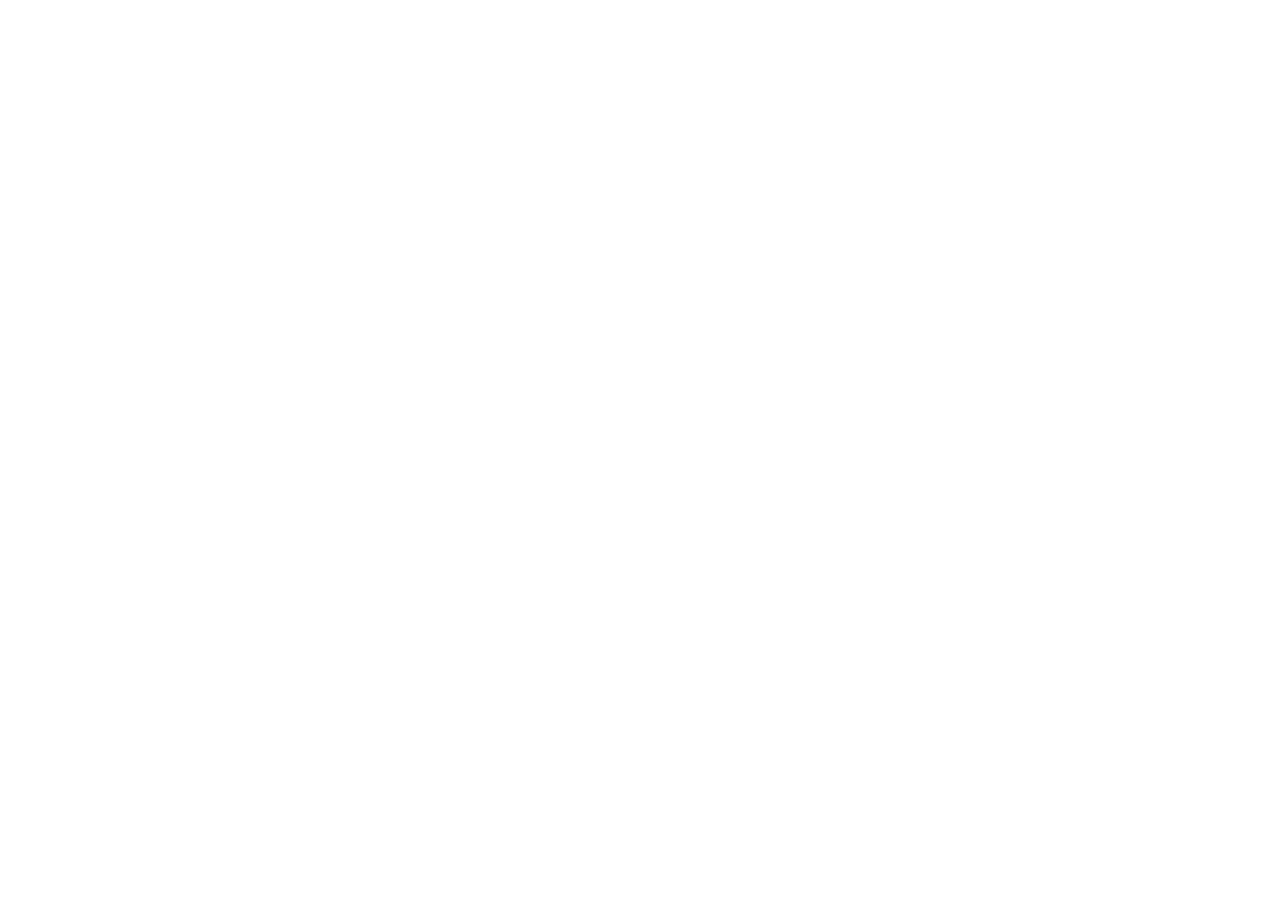
==== index.html @ f53d75aa "Aqui es el comienzo de todo" ====
<!DOCTYPE html>
<html lang="en">

<head>
    <meta charset="UTF-8">
    <meta http-equiv="X-UA-Compatible" content="IE=edge">
    <meta name="viewport" content="width=device-width, initial-scale=1.0">
    <link rel="stylesheet" href="css/normalize.css">
    <link rel="stylesheet" href="css/style.css">
    <title>Blog Cafe - Proyecto03</title>
</head>

<body>

</body>

</html>
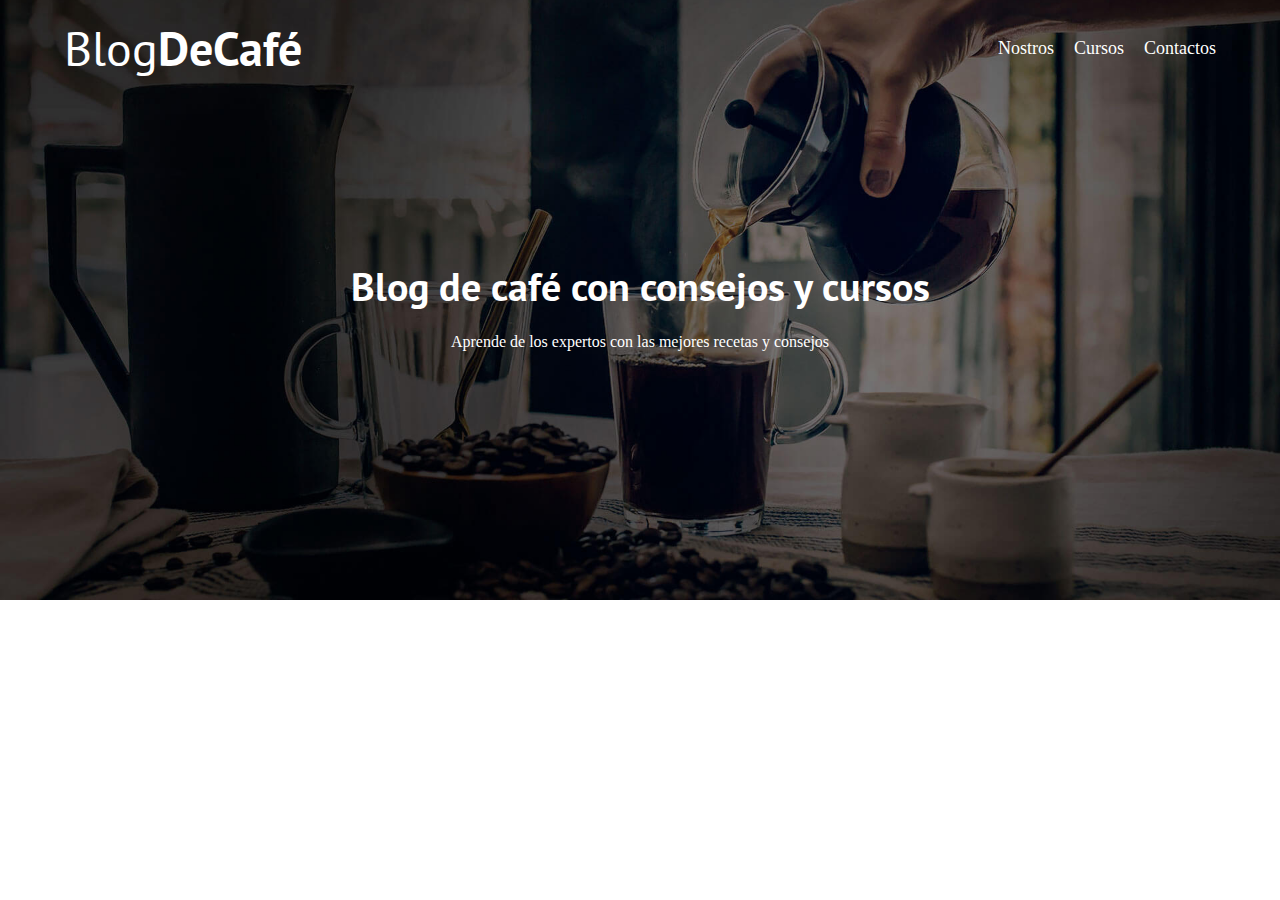
==== commit 4337890f: "Terminamos la barra de navegacion - Probando Git" ====
--- a/index.html
+++ b/index.html
@@ -7,11 +7,35 @@
     <meta name="viewport" content="width=device-width, initial-scale=1.0">
     <link rel="stylesheet" href="css/normalize.css">
     <link rel="stylesheet" href="css/style.css">
+    <link rel="preconnect" href="https://fonts.googleapis.com">
+    <link rel="preconnect" href="https://fonts.gstatic.com" crossorigin>
+    <link href="https://fonts.googleapis.com/css2?family=Open+Sans&family=PT+Sans:wght@400;700&display=swap"
+        rel="stylesheet">
     <title>Blog Cafe - Proyecto03</title>
 </head>
 
 <body>
+    <header class="header">
 
+        <div class="contenedor">
+            <div class="barra">
+                <a class="logo" href="index.html">
+                    <h1 class="logo__nombre noMargin textoCentro">Blog<span class="logo__bold">DeCafé</span></h1>
+                </a>
+                <nav class="navegacion">
+                    <a href="nosotros.html" class="navegacion__enlace">Nostros</a>
+                    <a href="cursos.html" class="navegacion__enlace">Cursos</a>
+                    <a href="contacto.html" class="navegacion__enlace">Contactos</a>
+                </nav>
+            </div>
+        </div>
+
+        <div class="header__texto">
+            <h2 class="noMargin">Blog de café con consejos y cursos</h2>
+            <p class="noMargin">Aprende de los expertos con las mejores recetas y consejos</p>
+        </div>
+
+    </header>
 </body>
 
 </html>--- a/css/style.css
+++ b/css/style.css
@@ -0,0 +1,124 @@
+:root{
+    --fuenteHeading: "PT sans", sans-serif; /*Aqui si hay un problema puede ser las " " OJO*/
+    --fuenteParrafos: "Open Sans". sans-serif;
+
+    --primario: #784D3C;
+    --blanco: #ffffff;
+    --negro: #000000;
+}
+
+html{
+    box-sizing: border-box;
+    font-size: 62.5%;
+}
+
+*,*:before, *:after{
+    box-sizing: inherit;
+}
+
+body{
+    font-family: var(--fuenteParrafos);
+    font-size: 1.6rem;
+    line-height: 2;
+}
+
+/* Globales */
+
+.contenedor{
+    max-width: 120rem;
+    width: 90%;
+    margin: 0 auto;
+}
+
+a{
+    text-decoration: none;
+}
+
+h1,h2,h3,h4{
+    font-family: var(--fuenteHeading);
+}
+h1{
+    font-size: 4.8rem;
+}
+h2{
+    font-size: 4rem;
+}
+h3{
+    font-size: 3.2rem;
+}
+h4{
+    font-size: 2.8rem;
+}
+
+img{
+    max-width: 100%;
+}
+
+/* Utilidades */
+.noMargin{
+    margin: 0;
+}
+
+.noPadding{
+    padding: 0;
+}
+
+.textoCentro{
+    text-align: center;
+}
+
+/* HEADER */
+.header{
+    background-image: url(../img/banner.jpg);
+    height: 60rem;
+    background-size: cover;
+    background-repeat: no-repeat ;
+    /* para posicionar la imagen dependiendo del tamaño se usa bg-position()*/
+    background-position: center center;
+}
+
+.header__texto{
+    text-align: center;
+    color: var(--blanco);
+    margin-top: 5rem;
+}
+
+@media (min-width: 768px) {
+    .header__texto{
+        margin-top: 15rem;
+    }
+}
+
+/* BARRA */
+@media (min-width: 768px) {
+    .barra{
+        display: flex;
+        justify-content: space-between;
+        align-items: center;
+    }
+}
+
+.logo{
+    color: var(--blanco);
+}
+.logo__nombre{
+    font-weight: normal;
+}
+.logo__bold{
+    font-weight:bold;
+}
+
+@media (min-width: 768px) {
+    .navegacion{
+        display: flex;
+        gap: 2rem;
+    }
+}
+
+.navegacion__enlace{
+    display: block;
+    text-align: center;
+    font-size: 1.8rem;
+    color: var(--blanco);
+}
+
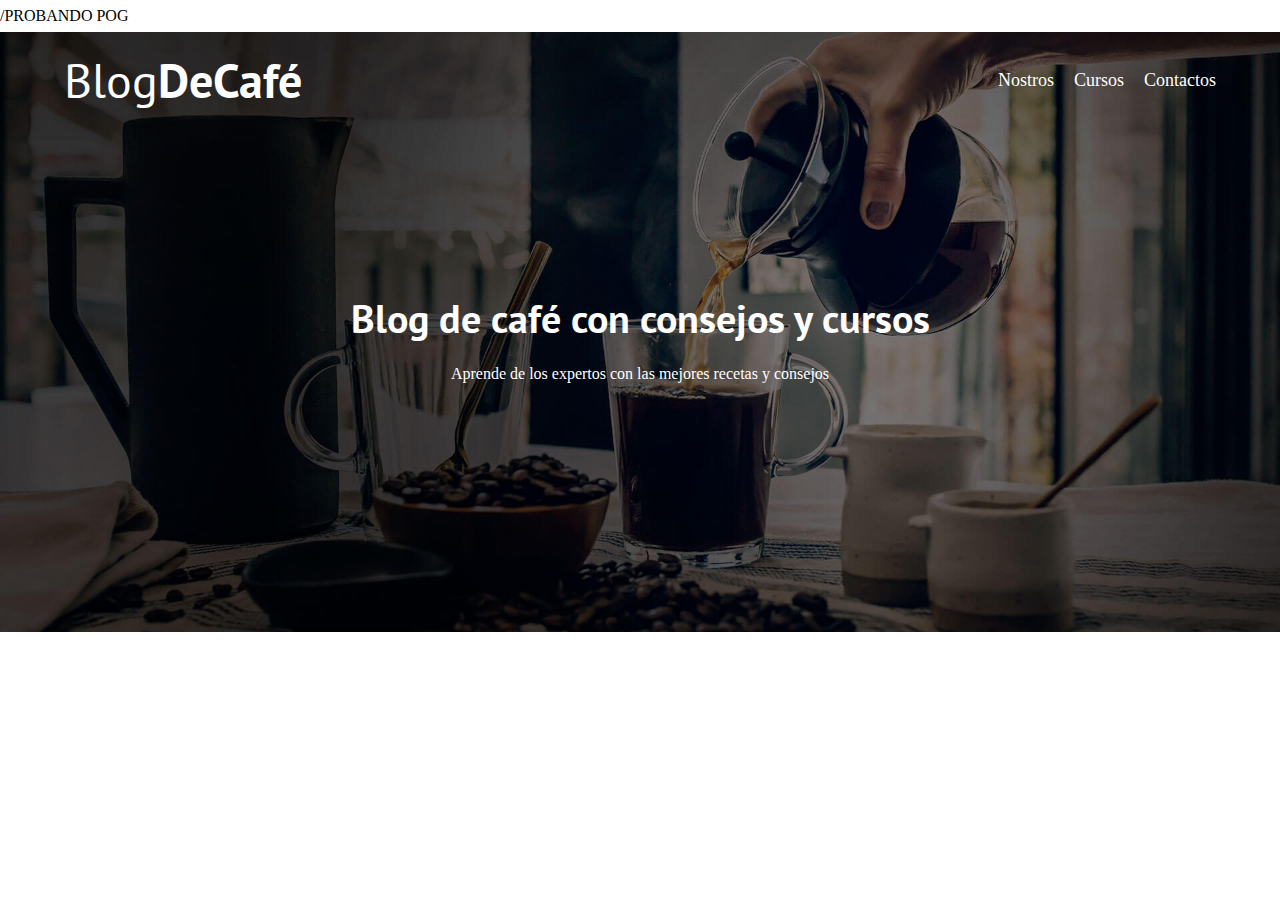
==== commit 588a4630: "Probando Pa" ====
--- a/index.html
+++ b/index.html
@@ -1,6 +1,6 @@
 <!DOCTYPE html>
 <html lang="en">
-
+/PROBANDO POG
 <head>
     <meta charset="UTF-8">
     <meta http-equiv="X-UA-Compatible" content="IE=edge">
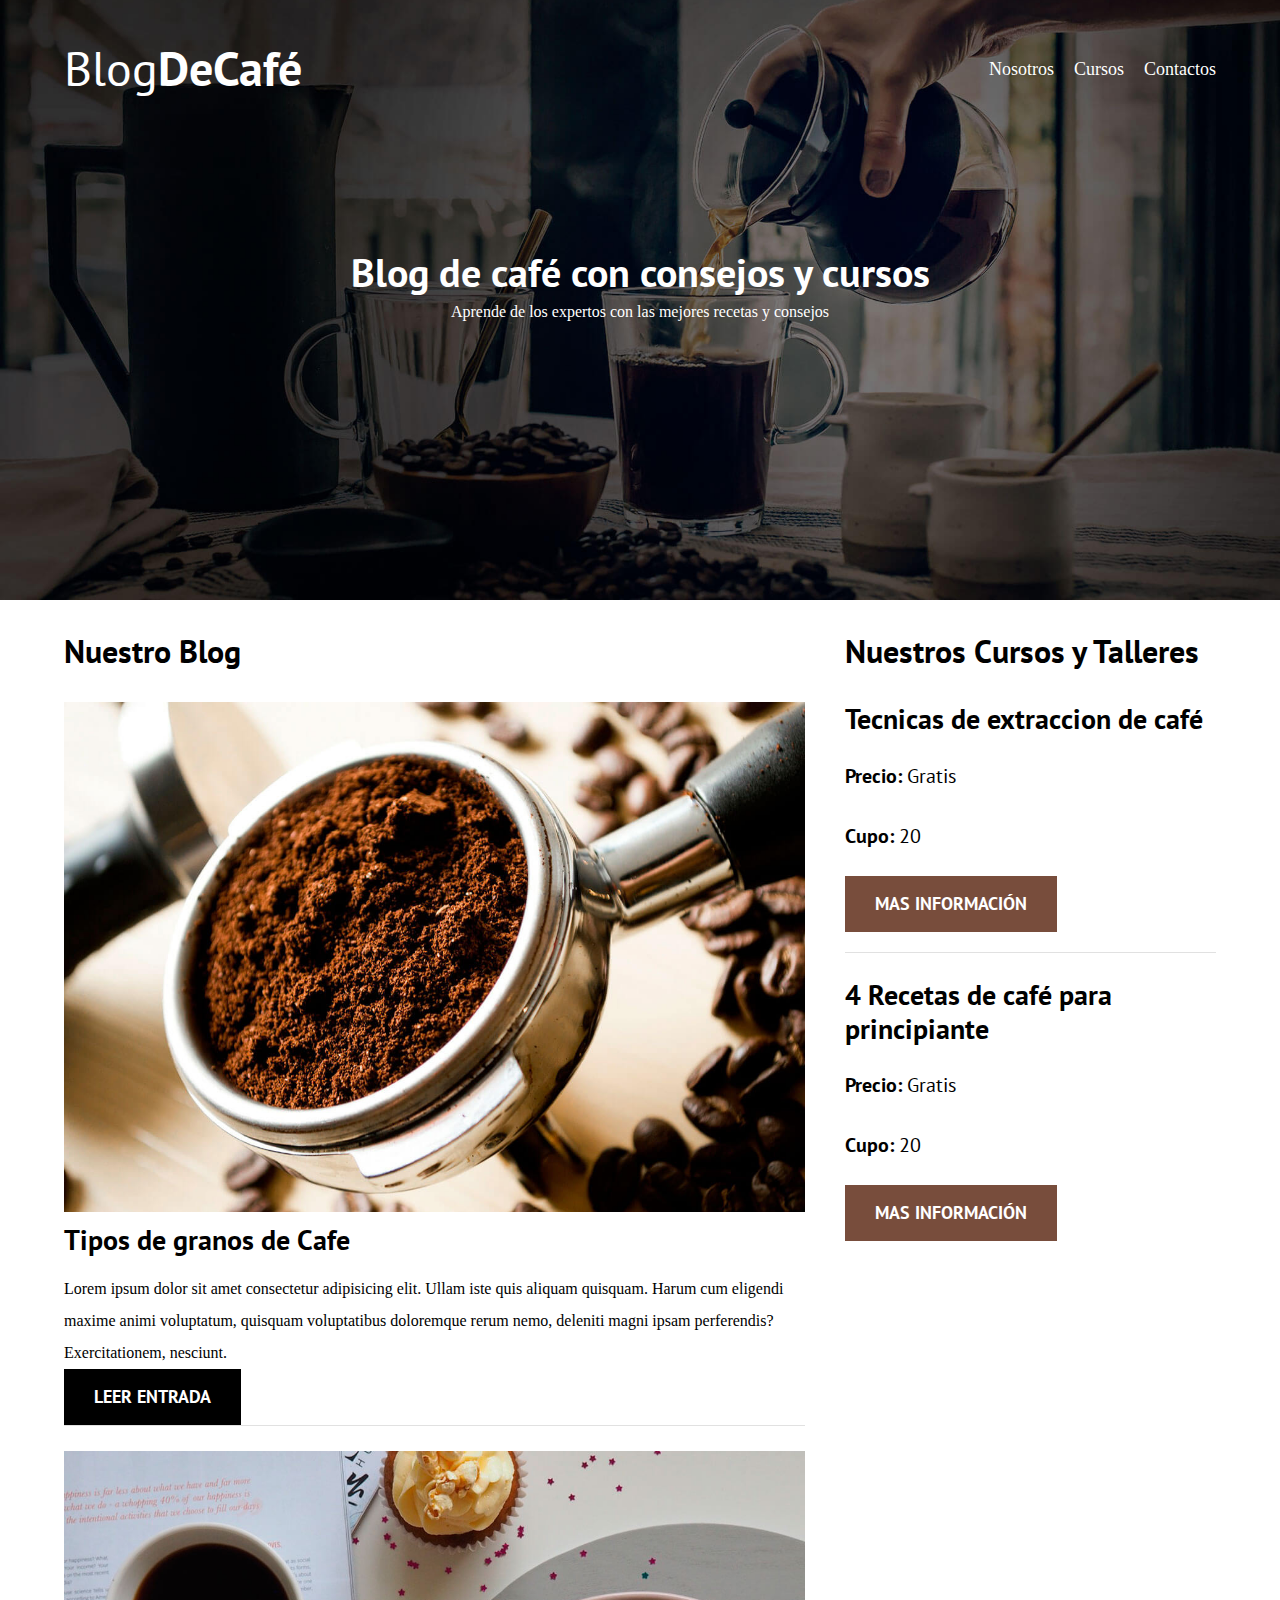
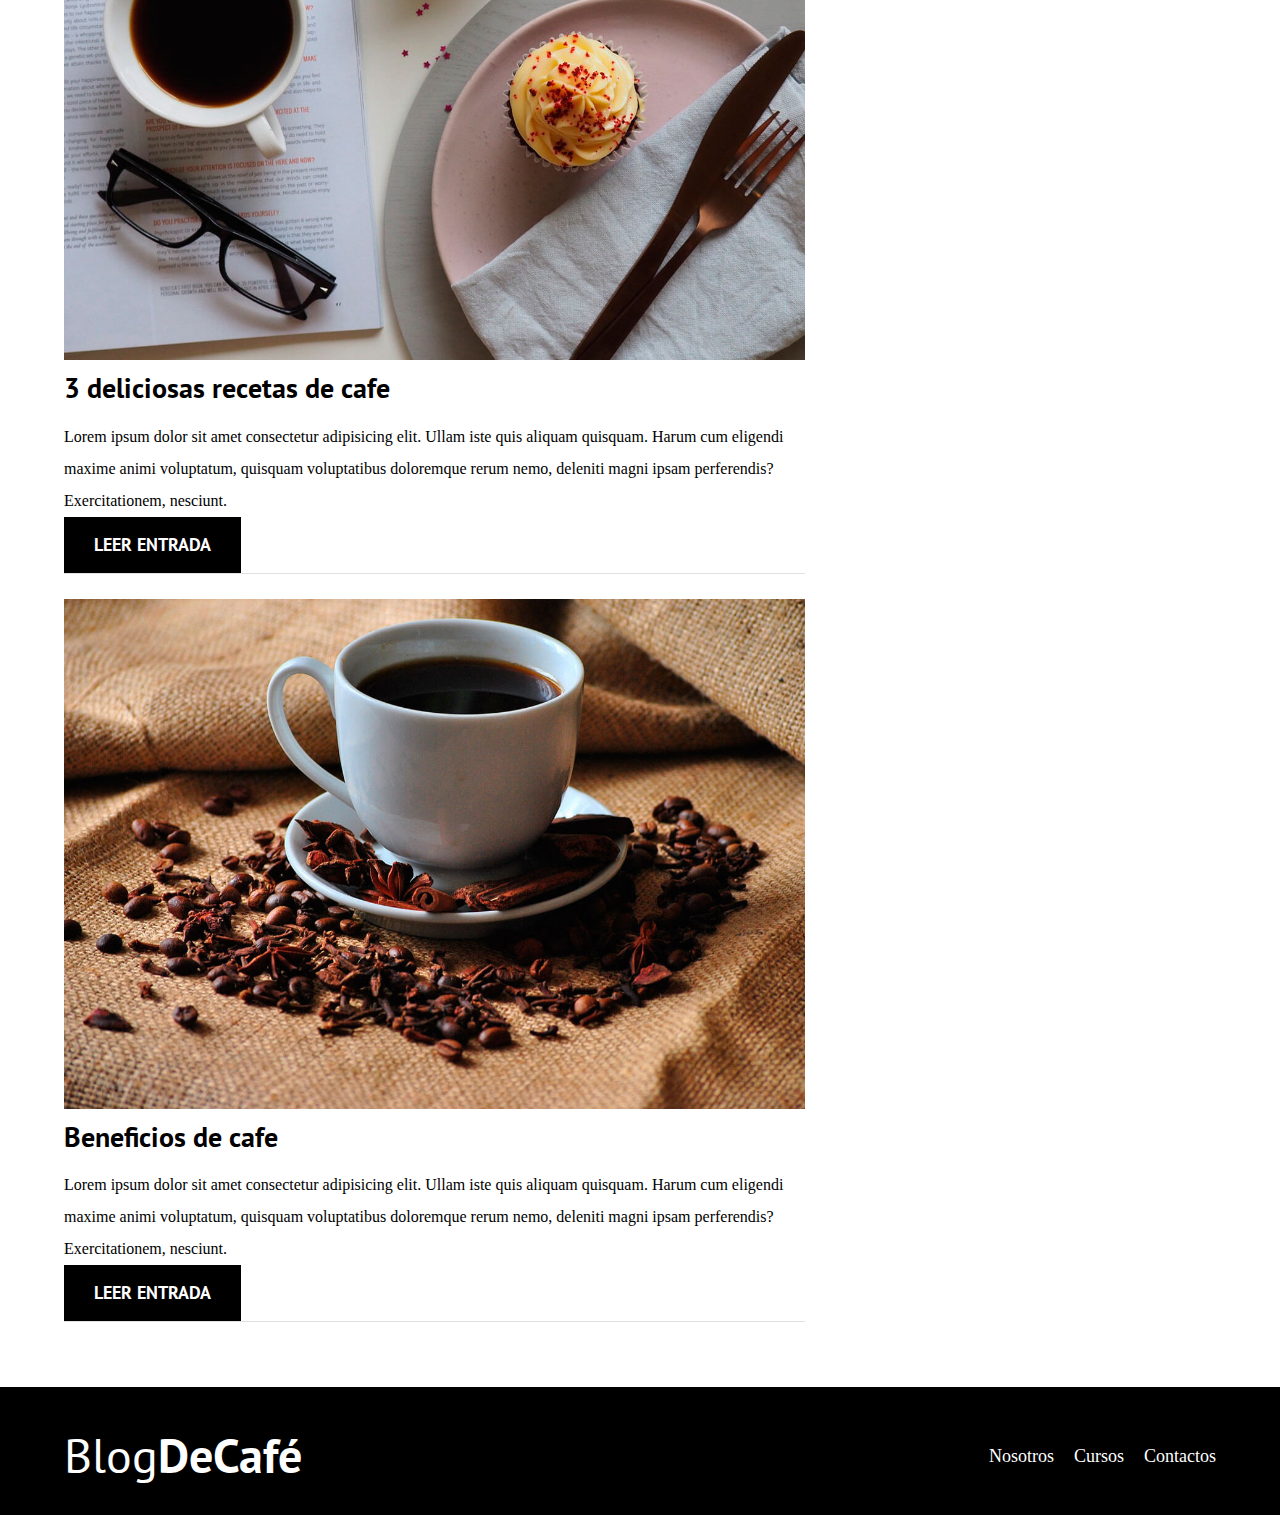
==== commit 177a43d0: "Finalizado pagina principal" ====
--- a/index.html
+++ b/index.html
@@ -1,6 +1,6 @@
 <!DOCTYPE html>
 <html lang="en">
-/PROBANDO POG
+
 <head>
     <meta charset="UTF-8">
     <meta http-equiv="X-UA-Compatible" content="IE=edge">
@@ -23,7 +23,7 @@
                     <h1 class="logo__nombre noMargin textoCentro">Blog<span class="logo__bold">DeCafé</span></h1>
                 </a>
                 <nav class="navegacion">
-                    <a href="nosotros.html" class="navegacion__enlace">Nostros</a>
+                    <a href="nosotros.html" class="navegacion__enlace">Nosotros</a>
                     <a href="cursos.html" class="navegacion__enlace">Cursos</a>
                     <a href="contacto.html" class="navegacion__enlace">Contactos</a>
                 </nav>
@@ -34,8 +34,94 @@
             <h2 class="noMargin">Blog de café con consejos y cursos</h2>
             <p class="noMargin">Aprende de los expertos con las mejores recetas y consejos</p>
         </div>
+    </header>
 
-    </header>
+    <div class="contenedor contenidoPrincipal">
+        <main class="blog">
+            <h3>Nuestro Blog</h3>
+            
+            <article class="entrada">
+                <div class="entrada__imagen">
+                    <img src="img/blog1.jpg" alt="Imagen blog">
+                </div>
+                <div class="entrada__contenido">
+                    <h4 class="noMargin">Tipos de granos de Cafe</h4>
+                    <p>
+                        Lorem ipsum dolor sit amet consectetur adipisicing elit. Ullam iste quis aliquam quisquam. Harum cum eligendi maxime animi voluptatum, quisquam voluptatibus doloremque rerum nemo, deleniti magni ipsam perferendis? Exercitationem, nesciunt.
+                    </p>
+                    <a href="entrada.html" class="boton boton--primario">Leer entrada</a>
+                </div>
+            </article>
+
+            <article class="entrada">
+                <div class="entrada__imagen">
+                    <img src="img/blog2.jpg" alt="Imagen blog">
+                </div>
+                <div class="entrada__contenido">
+                    <h4 class="noMargin">3 deliciosas recetas de cafe</h4>
+                    <p>
+                        Lorem ipsum dolor sit amet consectetur adipisicing elit. Ullam iste quis aliquam quisquam. Harum cum eligendi maxime animi voluptatum, quisquam voluptatibus doloremque rerum nemo, deleniti magni ipsam perferendis? Exercitationem, nesciunt.
+                    </p>
+                    <a href="entrada.html" class="boton boton--primario">Leer entrada</a>
+                </div>
+            </article>
+
+            <article class="entrada">
+                <div class="entrada__imagen">
+                    <img src="img/blog3.jpg" alt="Imagen blog">
+                </div>
+                <div class="entrada__contenido">
+                    <h4 class="noMargin">Beneficios de cafe</h4>
+                    <p>
+                        Lorem ipsum dolor sit amet consectetur adipisicing elit. Ullam iste quis aliquam quisquam. Harum cum eligendi maxime animi voluptatum, quisquam voluptatibus doloremque rerum nemo, deleniti magni ipsam perferendis? Exercitationem, nesciunt.
+                    </p>
+                    <a href="entrada.html" class="boton boton--primario">Leer entrada</a>
+                </div>
+            </article>
+        </main>
+        <aside class="sidebar">
+            <h3>Nuestros Cursos y Talleres</h3>
+
+            <ul class="cursos noPadding">
+                <li class="widget-curso">
+                    <h4 class="noMargin">Tecnicas de extraccion de café</h4>
+                    <p class="widget-curso__label">Precio: 
+                    <span class="widget-curso__info">Gratis</span>
+                    </p>
+                    <p class="widget-curso__label">Cupo: 
+                    <span class="widget-curso__info">20</span>
+                    </p>
+                    <a href="entrada.html" class="boton boton--secundario">Mas información</a>
+                </li>
+                <li class="widget-curso">
+                    <h4 class="noMargin">4 Recetas de café para principiante</h4>
+                    <p class="widget-curso__label">Precio: 
+                    <span class="widget-curso__info">Gratis</span>
+                    </p>
+                    <p class="widget-curso__label">Cupo: 
+                    <span class="widget-curso__info">20</span>
+                    </p>
+                    <a href="entrada.html" class="boton boton--secundario">Mas información</a>
+                </li>
+            </ul>
+        </aside>
+    </div>
+
+    <footer class="footer">
+        <div class="contenedor">
+            <div class="barra">
+                <a class="logo" href="index.html">
+                    <h1 class="logo__nombre noMargin textoCentro">Blog<span class="logo__bold">DeCafé</span></h1>
+                </a>
+                <nav class="navegacion">
+                    <a href="nosotros.html" class="navegacion__enlace">Nosotros</a>
+                    <a href="cursos.html" class="navegacion__enlace">Cursos</a>
+                    <a href="contacto.html" class="navegacion__enlace">Contactos</a>
+                </nav>
+            </div>
+            </nav>
+        </div>
+    </footer>
 </body>
 
 </html>--- a/css/style.css
+++ b/css/style.css
@@ -5,6 +5,7 @@
     --primario: #784D3C;
     --blanco: #ffffff;
     --negro: #000000;
+    --gris: #e1e1e1;
 }
 
 html{
@@ -28,6 +29,7 @@
     max-width: 120rem;
     width: 90%;
     margin: 0 auto;
+    width: min(90%, 120rem); /*Le aplica lo mas chiquito dependiendo de los 2*/
 }
 
 a{
@@ -36,6 +38,7 @@
 
 h1,h2,h3,h4{
     font-family: var(--fuenteHeading);
+    line-height: 1.2;
 }
 h1{
     font-size: 4.8rem;
@@ -90,6 +93,11 @@
 }
 
 /* BARRA */
+
+.barra{
+    padding-top: 4rem;
+}
+
 @media (min-width: 768px) {
     .barra{
         display: flex;
@@ -122,3 +130,81 @@
     color: var(--blanco);
 }
 
+@media (min-width: 768px) {
+    .contenidoPrincipal{
+        display: grid;
+        grid-template-columns:2fr 1fr ;
+        column-gap: 4rem;
+    }
+}
+
+.entrada{
+    border-bottom: 1px solid var(--gris);
+    margin-bottom: 2.5rem;
+}
+
+.entrada :last-of-type{
+    border: none;
+    margin-bottom: 0;
+}
+
+.boton{
+    display: block;
+    font-family: var(--fuenteHeading);
+    color: var(--blanco);
+    text-align: center;
+    padding: 1rem 3rem;
+    font-size: 1.8rem;
+    text-transform: uppercase;
+    font-weight: 700;
+    margin-bottom: 2rem;
+}
+
+@media (min-width: 768px) {
+    .boton{
+        display:inline-block;
+    }
+}
+
+.boton--primario{
+    background-color:var(--negro) ;
+}
+
+.boton--secundario{
+    background-color: var(--primario);
+}
+
+.cursos{
+    list-style: none;
+}
+
+.widget-curso{
+    border-bottom:1px solid var(--gris) ;
+    margin-bottom: 2.5rem;
+}
+
+.widget-curso:last-of-type{
+    border: none;
+    margin-bottom: 0;
+}
+
+.widget-curso__label{
+    font-family: var(--fuenteHeading);
+    font-weight: bold;
+}
+
+.widget-curso__info{    
+    font-weight: normal;
+}
+
+.widget-curso__label,
+.widget-curso__info{
+    font-size: 2rem;
+}
+
+.footer{
+    background-color: var(--negro);
+    padding-bottom: 3rem;
+    margin-top: 4rem
+}
+
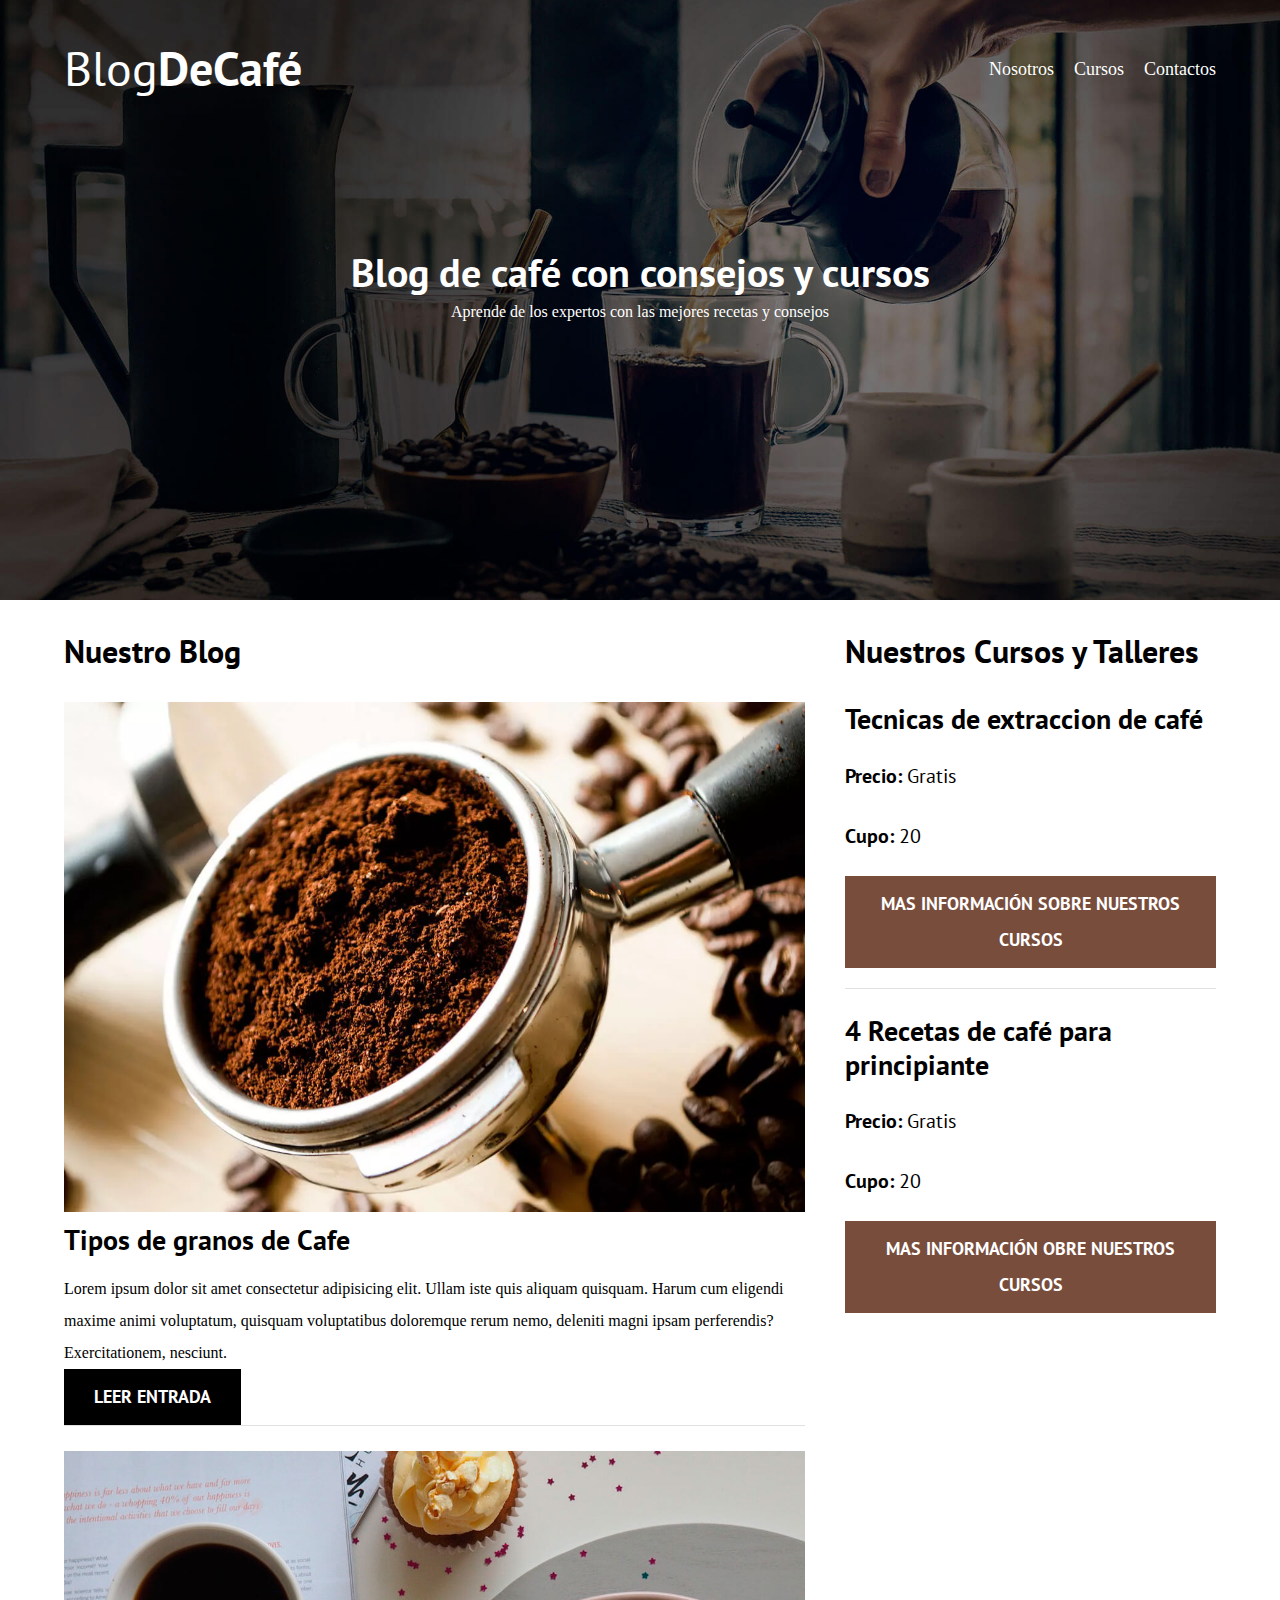
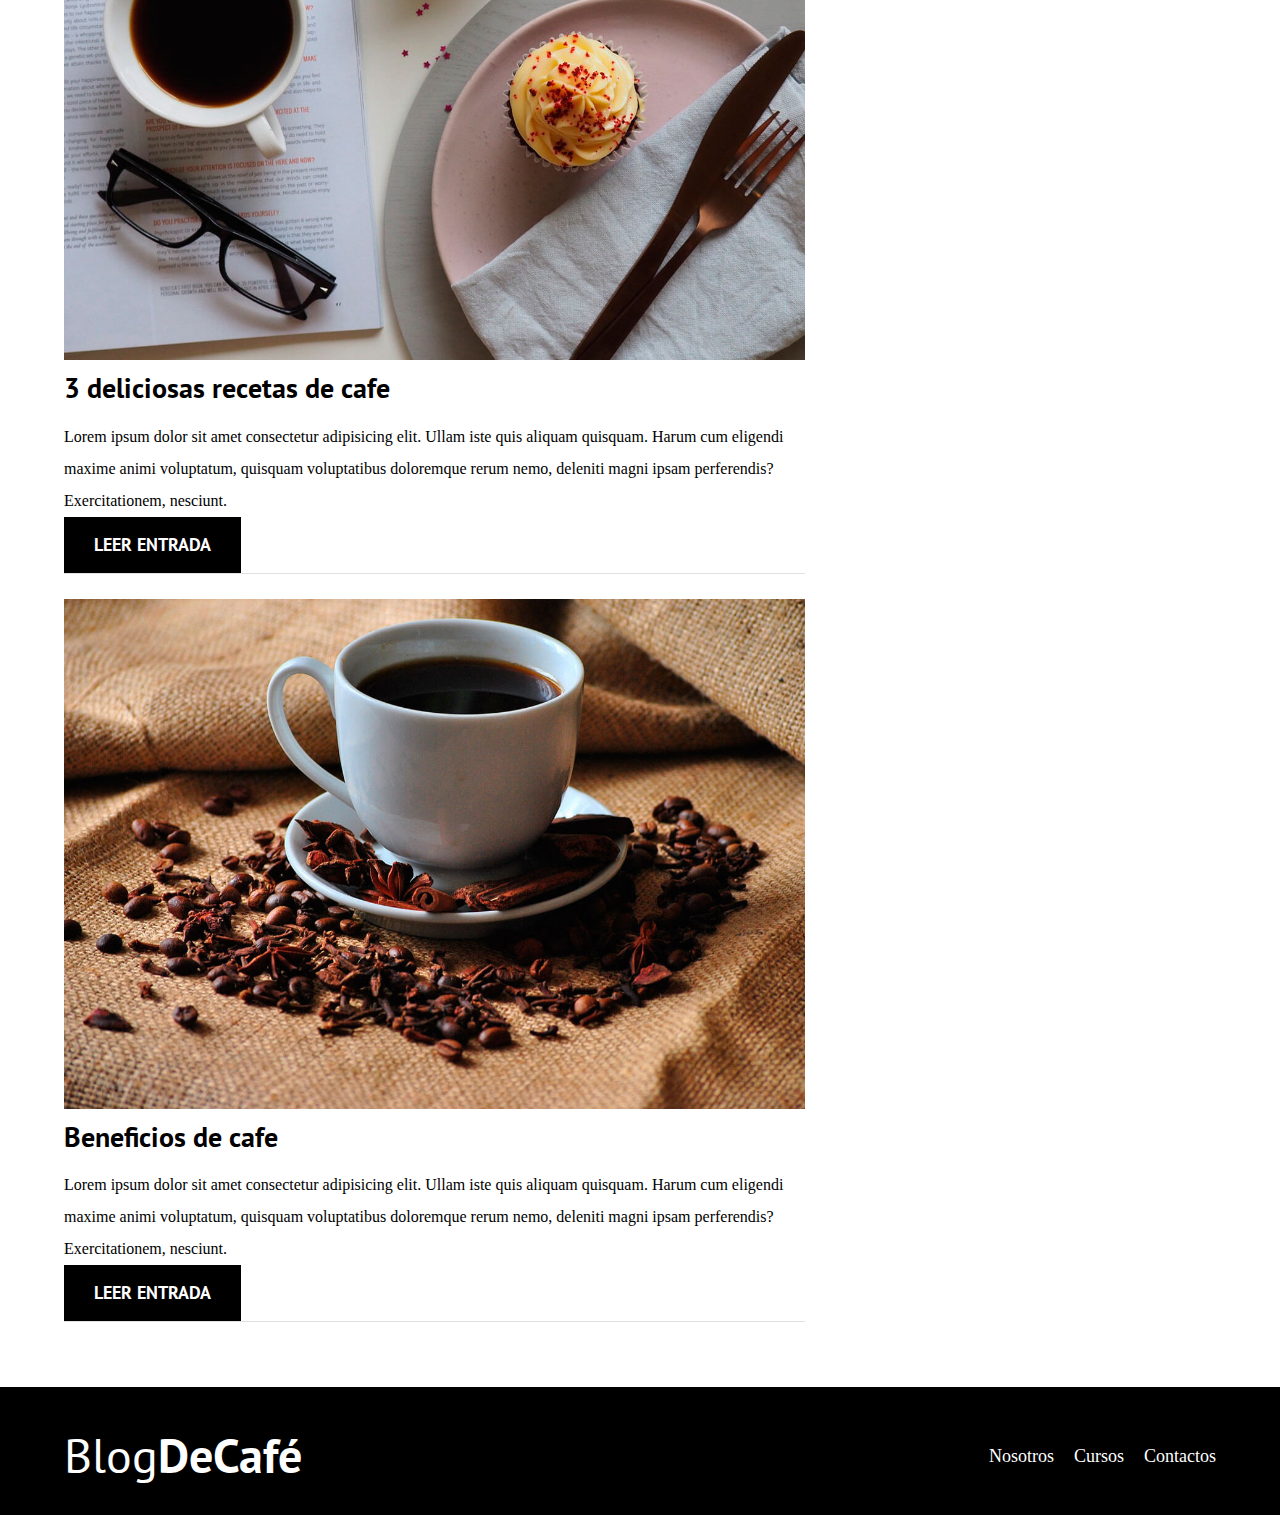
==== commit 370c7b56: "Ultimos detalles hecho" ====
--- a/index.html
+++ b/index.html
@@ -5,13 +5,23 @@
     <meta charset="UTF-8">
     <meta http-equiv="X-UA-Compatible" content="IE=edge">
     <meta name="viewport" content="width=device-width, initial-scale=1.0">
-    <link rel="stylesheet" href="css/normalize.css">
-    <link rel="stylesheet" href="css/style.css">
+    <meta name="decription" content="Pagina web de blog cafe">
     <link rel="preconnect" href="https://fonts.googleapis.com">
     <link rel="preconnect" href="https://fonts.gstatic.com" crossorigin>
     <link href="https://fonts.googleapis.com/css2?family=Open+Sans&family=PT+Sans:wght@400;700&display=swap"
         rel="stylesheet">
-    <title>Blog Cafe - Proyecto03</title>
+    <title>Blog Cafe - Proyecto03--AC</title>
+
+    <!--preloads -- cargar rapidos lo primero-->
+    <link rel="preload" href="css/normalize.css" as="style">
+    <link rel="stylesheet" href="css/normalize.css">
+    <link rel="preload" href="https://fonts.googleapis.com/css2?family=Open+Sans&family=PT+Sans:wght@400;700&display=swap" as="font" crossorigin="crossorigin">
+    <link rel="preload" href="css/style.css" as="style">
+    <link rel="stylesheet" href="css/style.css">
+
+    <!--prefetch la pagina que se carge mas rapido-->
+    <link rel="prefetch" href="nosotros.html" as="document">
+
 </head>
 
 <body>
@@ -42,7 +52,10 @@
             
             <article class="entrada">
                 <div class="entrada__imagen">
-                    <img src="img/blog1.jpg" alt="Imagen blog">
+                    <picture>
+                        <source srcset="img/blog1.webp" type="image/webp">
+                        <img loading="lazy" src="img/blog1.jpg" alt="Imagen blog">
+                    </picture>
                 </div>
                 <div class="entrada__contenido">
                     <h4 class="noMargin">Tipos de granos de Cafe</h4>
@@ -55,7 +68,7 @@
 
             <article class="entrada">
                 <div class="entrada__imagen">
-                    <img src="img/blog2.jpg" alt="Imagen blog">
+                    <img loading="lazy" src="img/blog2.jpg" alt="Imagen blog">
                 </div>
                 <div class="entrada__contenido">
                     <h4 class="noMargin">3 deliciosas recetas de cafe</h4>
@@ -68,7 +81,7 @@
 
             <article class="entrada">
                 <div class="entrada__imagen">
-                    <img src="img/blog3.jpg" alt="Imagen blog">
+                    <img loading="lazy" src="img/blog3.jpg" alt="Imagen blog">
                 </div>
                 <div class="entrada__contenido">
                     <h4 class="noMargin">Beneficios de cafe</h4>
@@ -91,7 +104,7 @@
                     <p class="widget-curso__label">Cupo: 
                     <span class="widget-curso__info">20</span>
                     </p>
-                    <a href="entrada.html" class="boton boton--secundario">Mas información</a>
+                    <a href="cursos.html" class="boton boton--secundario">Mas información sobre nuestros cursos</a>
                 </li>
                 <li class="widget-curso">
                     <h4 class="noMargin">4 Recetas de café para principiante</h4>
@@ -101,7 +114,7 @@
                     <p class="widget-curso__label">Cupo: 
                     <span class="widget-curso__info">20</span>
                     </p>
-                    <a href="entrada.html" class="boton boton--secundario">Mas información</a>
+                    <a href="cursos.html" class="boton boton--secundario">Mas información obre nuestros cursos</a>
                 </li>
             </ul>
         </aside>
@@ -122,6 +135,8 @@
             </nav>
         </div>
     </footer>
+
+    <script src="js/modernizr.js"></script>
 </body>
 
 </html>--- a/css/style.css
+++ b/css/style.css
@@ -71,6 +71,13 @@
 }
 
 /* HEADER */
+.webp .header{
+    background-image: url(../img/banner.webp);
+}
+.no-webp .header{
+    background-image: url(../img/banner.jpg);
+}
+
 .header{
     background-image: url(../img/banner.jpg);
     height: 60rem;
@@ -158,12 +165,16 @@
     text-transform: uppercase;
     font-weight: 700;
     margin-bottom: 2rem;
+    border: none;
 }
 
 @media (min-width: 768px) {
     .boton{
         display:inline-block;
     }
+}
+.boton:hover{
+    cursor: pointer;
 }
 
 .boton--primario{
@@ -208,3 +219,78 @@
     margin-top: 4rem
 }
 
+/* NOSOTROS */
+
+@media (min-width: 768px) {
+    .sobre-nosotros{
+        display: grid;
+        grid-template-columns: repeat(2, 1fr);
+        column-gap: 2rem;
+    }
+}
+
+/*CURSOS*/
+.curso{
+    padding: 3rem 0rem;
+    border-bottom: 1px solid var(--gris);
+}
+
+@media (min-width: 768px) {
+    .curso{
+        display: grid;
+        grid-template-columns: 1fr 2fr;
+        column-gap: 2.5rem;
+    }
+}
+.curso:last-of-type{
+    border: none;
+}
+
+.curso__label{
+    font-family: var(--fuenteHeading);
+    font-weight: bold;
+}
+
+.curso__info{    
+    font-weight: normal;
+}
+
+.curso__label,
+.curso__info{
+    font-size: 2rem;
+}
+
+/*Contacto*/
+.contacto-bg{
+    background-image: url(../img/contacto.jpg);
+    height: 40rem;
+    background-size: cover;
+    background-repeat: no-repeat;
+}
+
+.formulario{
+    background-color: var(--blanco);
+    margin: -5rem auto 0 auto;
+    width: 95%;
+    padding: 5rem;
+}
+
+.campo{
+    display: flex;
+    margin-bottom: 2rem;
+    gap: 2.5rem;
+}
+
+.campo__label{
+    flex: 0 0 9rem;
+    text-align: right;
+}
+
+.campo__field{
+    flex: 1rem;
+    border: 1px solid var(--gris);
+}
+
+.campo__field--textarea{
+    height: 20rem;
+}   --- a/css/style.css
+++ b/css/style.css
@@ -71,6 +71,13 @@
 }
 
 /* HEADER */
+.webp .header{
+    background-image: url(../img/banner.webp);
+}
+.no-webp .header{
+    background-image: url(../img/banner.jpg);
+}
+
 .header{
     background-image: url(../img/banner.jpg);
     height: 60rem;
@@ -158,12 +165,16 @@
     text-transform: uppercase;
     font-weight: 700;
     margin-bottom: 2rem;
+    border: none;
 }
 
 @media (min-width: 768px) {
     .boton{
         display:inline-block;
     }
+}
+.boton:hover{
+    cursor: pointer;
 }
 
 .boton--primario{
@@ -208,3 +219,78 @@
     margin-top: 4rem
 }
 
+/* NOSOTROS */
+
+@media (min-width: 768px) {
+    .sobre-nosotros{
+        display: grid;
+        grid-template-columns: repeat(2, 1fr);
+        column-gap: 2rem;
+    }
+}
+
+/*CURSOS*/
+.curso{
+    padding: 3rem 0rem;
+    border-bottom: 1px solid var(--gris);
+}
+
+@media (min-width: 768px) {
+    .curso{
+        display: grid;
+        grid-template-columns: 1fr 2fr;
+        column-gap: 2.5rem;
+    }
+}
+.curso:last-of-type{
+    border: none;
+}
+
+.curso__label{
+    font-family: var(--fuenteHeading);
+    font-weight: bold;
+}
+
+.curso__info{    
+    font-weight: normal;
+}
+
+.curso__label,
+.curso__info{
+    font-size: 2rem;
+}
+
+/*Contacto*/
+.contacto-bg{
+    background-image: url(../img/contacto.jpg);
+    height: 40rem;
+    background-size: cover;
+    background-repeat: no-repeat;
+}
+
+.formulario{
+    background-color: var(--blanco);
+    margin: -5rem auto 0 auto;
+    width: 95%;
+    padding: 5rem;
+}
+
+.campo{
+    display: flex;
+    margin-bottom: 2rem;
+    gap: 2.5rem;
+}
+
+.campo__label{
+    flex: 0 0 9rem;
+    text-align: right;
+}
+
+.campo__field{
+    flex: 1rem;
+    border: 1px solid var(--gris);
+}
+
+.campo__field--textarea{
+    height: 20rem;
+}   